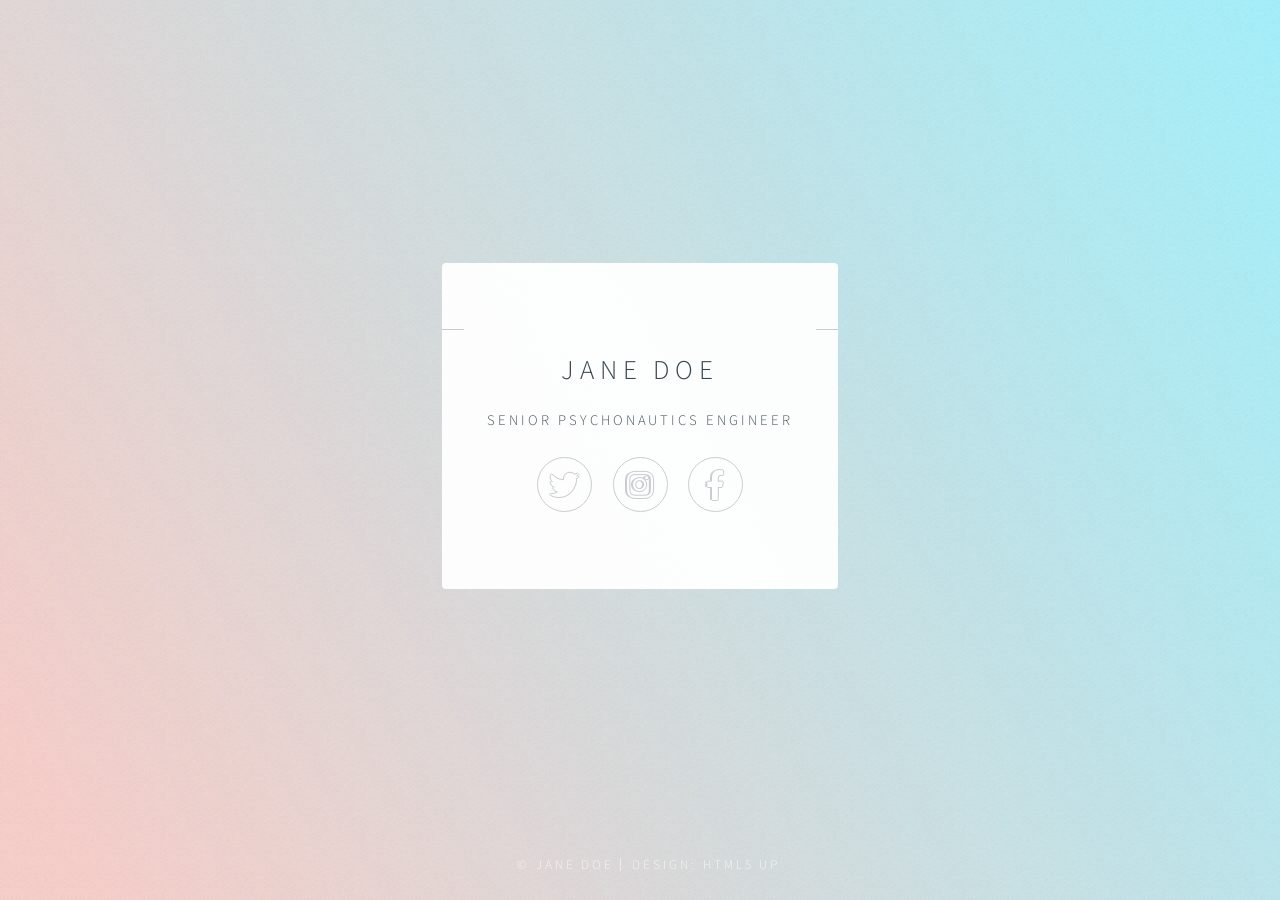
==== index.html @ b8e8668f "Add simple landing page template" ====
<!DOCTYPE HTML>
<!--
	Identity by HTML5 UP
	html5up.net | @ajlkn
	Free for personal and commercial use under the CCA 3.0 license (html5up.net/license)
-->
<html>
	<head>
		<title>Identity by HTML5 UP</title>
		<meta charset="utf-8" />
		<meta name="viewport" content="width=device-width, initial-scale=1, user-scalable=no" />
		<link rel="stylesheet" href="assets/css/main.css" />
		<noscript><link rel="stylesheet" href="assets/css/noscript.css" /></noscript>
	</head>
	<body class="is-preload">

		<!-- Wrapper -->
			<div id="wrapper">

				<!-- Main -->
					<section id="main">
						<header>
							<span class="avatar"><img src="images/avatar.jpg" alt="" /></span>
							<h1>Jane Doe</h1>
							<p>Senior Psychonautics Engineer</p>
						</header>
						<!--
						<hr />
						<h2>Extra Stuff!</h2>
						<form method="post" action="#">
							<div class="fields">
								<div class="field">
									<input type="text" name="name" id="name" placeholder="Name" />
								</div>
								<div class="field">
									<input type="email" name="email" id="email" placeholder="Email" />
								</div>
								<div class="field">
									<select name="department" id="department">
										<option value="">Department</option>
										<option value="sales">Sales</option>
										<option value="tech">Tech Support</option>
										<option value="null">/dev/null</option>
									</select>
								</div>
								<div class="field">
									<textarea name="message" id="message" placeholder="Message" rows="4"></textarea>
								</div>
								<div class="field">
									<input type="checkbox" id="human" name="human" /><label for="human">I'm a human</label>
								</div>
								<div class="field">
									<label>But are you a robot?</label>
									<input type="radio" id="robot_yes" name="robot" /><label for="robot_yes">Yes</label>
									<input type="radio" id="robot_no" name="robot" /><label for="robot_no">No</label>
								</div>
							</div>
							<ul class="actions special">
								<li><a href="#" class="button">Get Started</a></li>
							</ul>
						</form>
						<hr />
						-->
						<footer>
							<ul class="icons">
								<li><a href="#" class="icon brands fa-twitter">Twitter</a></li>
								<li><a href="#" class="icon brands fa-instagram">Instagram</a></li>
								<li><a href="#" class="icon brands fa-facebook-f">Facebook</a></li>
							</ul>
						</footer>
					</section>

				<!-- Footer -->
					<footer id="footer">
						<ul class="copyright">
							<li>&copy; Jane Doe</li><li>Design: <a href="http://html5up.net">HTML5 UP</a></li>
						</ul>
					</footer>

			</div>

		<!-- Scripts -->
			<script>
				if ('addEventListener' in window) {
					window.addEventListener('load', function() { document.body.className = document.body.className.replace(/\bis-preload\b/, ''); });
					document.body.className += (navigator.userAgent.match(/(MSIE|rv:11\.0)/) ? ' is-ie' : '');
				}
			</script>

	</body>
</html>
---- assets/css/main.css ----
@import url(fontawesome-all.min.css);
@import url("https://fonts.googleapis.com/css?family=Source+Sans+Pro:300");

/*
	Identity by HTML5 UP
	html5up.net | @ajlkn
	Free for personal and commercial use under the CCA 3.0 license (html5up.net/license)
*/

/* Icon (alt) */

	html, body, div, span, applet, object,
	iframe, h1, h2, h3, h4, h5, h6, p, blockquote,
	pre, a, abbr, acronym, address, big, cite,
	code, del, dfn, em, img, ins, kbd, q, s, samp,
	small, strike, strong, sub, sup, tt, var, b,
	u, i, center, dl, dt, dd, ol, ul, li, fieldset,
	form, label, legend, table, caption, tbody,
	tfoot, thead, tr, th, td, article, aside,
	canvas, details, embed, figure, figcaption,
	footer, header, hgroup, menu, nav, output, ruby,
	section, summary, time, mark, audio, video {
		margin: 0;
		padding: 0;
		border: 0;
		font-size: 100%;
		font: inherit;
		vertical-align: baseline;
	}

	article, aside, details, figcaption, figure,
	footer, header, hgroup, menu, nav, section {
		display: block;
	}

	body {
		line-height: 1;
	}

	ol, ul {
		list-style: none;
	}

	blockquote, q {
		quotes: none;
	}

		blockquote:before, blockquote:after, q:before, q:after {
			content: '';
			content: none;
		}

	table {
		border-collapse: collapse;
		border-spacing: 0;
	}

	body {
		-webkit-text-size-adjust: none;
	}

	mark {
		background-color: transparent;
		color: inherit;
	}

	input::-moz-focus-inner {
		border: 0;
		padding: 0;
	}

	input, select, textarea {
		-moz-appearance: none;
		-webkit-appearance: none;
		-ms-appearance: none;
		appearance: none;
	}

/* Basic */

	@media screen and (max-width: 480px) {

		html, body {
			min-width: 320px;
		}

	}

	html {
		box-sizing: border-box;
	}

	*, *:before, *:after {
		box-sizing: inherit;
	}

	body.is-preload *, body.is-preload *:before, body.is-preload *:after {
		-moz-animation: none !important;
		-webkit-animation: none !important;
		-ms-animation: none !important;
		animation: none !important;
		-moz-transition: none !important;
		-webkit-transition: none !important;
		-ms-transition: none !important;
		transition: none !important;
	}

	html {
		height: 100%;
	}

	body {
		height: 100%;
		background-color: #ffffff;
		background-image: url("images/overlay.png"), -moz-linear-gradient(60deg, rgba(255, 165, 150, 0.5) 5%, rgba(0, 228, 255, 0.35)), url("../../images/bg.jpg");
		background-image: url("images/overlay.png"), -webkit-linear-gradient(60deg, rgba(255, 165, 150, 0.5) 5%, rgba(0, 228, 255, 0.35)), url("../../images/bg.jpg");
		background-image: url("images/overlay.png"), -ms-linear-gradient(60deg, rgba(255, 165, 150, 0.5) 5%, rgba(0, 228, 255, 0.35)), url("../../images/bg.jpg");
		background-image: url("images/overlay.png"), linear-gradient(60deg, rgba(255, 165, 150, 0.5) 5%, rgba(0, 228, 255, 0.35)), url("../../images/bg.jpg");
		background-repeat: repeat,			no-repeat,			no-repeat;
		background-size: 100px 100px, cover,				cover;
		background-position: top left,		center center,		bottom center;
		background-attachment: fixed,			fixed,				fixed;
	}

		body:after {
			content: '';
			display: block;
			position: fixed;
			top: 0;
			left: 0;
			width: 100%;
			height: inherit;
			opacity: 0;
			z-index: 1;
			background-color: #ffffff;
			background-image: url("images/overlay.png"), -moz-linear-gradient(60deg, rgba(255, 165, 150, 0.5) 5%, rgba(0, 228, 255, 0.35));
			background-image: url("images/overlay.png"), -webkit-linear-gradient(60deg, rgba(255, 165, 150, 0.5) 5%, rgba(0, 228, 255, 0.35));
			background-image: url("images/overlay.png"), -ms-linear-gradient(60deg, rgba(255, 165, 150, 0.5) 5%, rgba(0, 228, 255, 0.35));
			background-image: url("images/overlay.png"), linear-gradient(60deg, rgba(255, 165, 150, 0.5) 5%, rgba(0, 228, 255, 0.35));
			background-repeat: repeat,			no-repeat;
			background-size: 100px 100px, cover;
			background-position: top left,		center center;
			-moz-transition: opacity 1.75s ease-out;
			-webkit-transition: opacity 1.75s ease-out;
			-ms-transition: opacity 1.75s ease-out;
			transition: opacity 1.75s ease-out;
		}

		body.is-preload:after {
			opacity: 1;
		}

/* Type */

	body, input, select, textarea {
		color: #414f57;
		font-family: "Source Sans Pro", Helvetica, sans-serif;
		font-size: 14pt;
		font-weight: 300;
		line-height: 2;
		letter-spacing: 0.2em;
		text-transform: uppercase;
	}

		@media screen and (max-width: 1680px) {

			body, input, select, textarea {
				font-size: 11pt;
			}

		}

		@media screen and (max-width: 480px) {

			body, input, select, textarea {
				font-size: 10pt;
				line-height: 1.75;
			}

		}

	a {
		-moz-transition: color 0.2s ease, border-color 0.2s ease;
		-webkit-transition: color 0.2s ease, border-color 0.2s ease;
		-ms-transition: color 0.2s ease, border-color 0.2s ease;
		transition: color 0.2s ease, border-color 0.2s ease;
		color: inherit;
		text-decoration: none;
	}

		a:before {
			-moz-transition: color 0.2s ease, text-shadow 0.2s ease;
			-webkit-transition: color 0.2s ease, text-shadow 0.2s ease;
			-ms-transition: color 0.2s ease, text-shadow 0.2s ease;
			transition: color 0.2s ease, text-shadow 0.2s ease;
		}

		a:hover {
			color: #ff7496;
		}

	strong, b {
		color: #313f47;
	}

	em, i {
		font-style: italic;
	}

	p {
		margin: 0 0 1.5em 0;
	}

	h1, h2, h3, h4, h5, h6 {
		color: #313f47;
		line-height: 1.5;
		margin: 0 0 0.75em 0;
	}

		h1 a, h2 a, h3 a, h4 a, h5 a, h6 a {
			color: inherit;
			text-decoration: none;
		}

	h1 {
		font-size: 1.85em;
		letter-spacing: 0.22em;
		margin: 0 0 0.525em 0;
	}

	h2 {
		font-size: 1.25em;
	}

	h3 {
		font-size: 1em;
	}

	h4 {
		font-size: 1em;
	}

	h5 {
		font-size: 1em;
	}

	h6 {
		font-size: 1em;
	}

	@media screen and (max-width: 480px) {

		h1 {
			font-size: 1.65em;
		}

	}

	sub {
		font-size: 0.8em;
		position: relative;
		top: 0.5em;
	}

	sup {
		font-size: 0.8em;
		position: relative;
		top: -0.5em;
	}

	hr {
		border: 0;
		border-bottom: solid 1px #c8cccf;
		margin: 3em 0;
	}

/* Form */

	form {
		margin: 0 0 1.5em 0;
	}

		form > :last-child {
			margin-bottom: 0;
		}

		form > .fields {
			display: -moz-flex;
			display: -webkit-flex;
			display: -ms-flex;
			display: flex;
			-moz-flex-wrap: wrap;
			-webkit-flex-wrap: wrap;
			-ms-flex-wrap: wrap;
			flex-wrap: wrap;
			width: calc(100% + 2.25em);
			margin: -1.125em 0 1.5em -1.125em;
		}

			form > .fields > .field {
				-moz-flex-grow: 0;
				-webkit-flex-grow: 0;
				-ms-flex-grow: 0;
				flex-grow: 0;
				-moz-flex-shrink: 0;
				-webkit-flex-shrink: 0;
				-ms-flex-shrink: 0;
				flex-shrink: 0;
				padding: 1.125em 0 0 1.125em;
				width: calc(100% - 1.125em);
			}

				form > .fields > .field.half {
					width: calc(50% - 0.5625em);
				}

				form > .fields > .field.third {
					width: calc(100%/3 - 0.375em);
				}

				form > .fields > .field.quarter {
					width: calc(25% - 0.28125em);
				}

		@media screen and (max-width: 480px) {

			form > .fields {
				width: calc(100% + 2.25em);
				margin: -1.125em 0 1.5em -1.125em;
			}

				form > .fields > .field {
					padding: 1.125em 0 0 1.125em;
					width: calc(100% - 1.125em);
				}

					form > .fields > .field.half {
						width: calc(100% - 1.125em);
					}

					form > .fields > .field.third {
						width: calc(100% - 1.125em);
					}

					form > .fields > .field.quarter {
						width: calc(100% - 1.125em);
					}

		}

	label {
		color: #313f47;
		display: block;
		font-size: 0.9em;
		margin: 0 0 0.75em 0;
	}

	input[type="text"],
	input[type="password"],
	input[type="email"],
	input[type="tel"],
	select,
	textarea {
		-moz-appearance: none;
		-webkit-appearance: none;
		-ms-appearance: none;
		appearance: none;
		border-radius: 4px;
		border: solid 1px #c8cccf;
		color: inherit;
		display: block;
		outline: 0;
		padding: 0 1em;
		text-decoration: none;
		width: 100%;
	}

		input[type="text"]:invalid,
		input[type="password"]:invalid,
		input[type="email"]:invalid,
		input[type="tel"]:invalid,
		select:invalid,
		textarea:invalid {
			box-shadow: none;
		}

		input[type="text"]:focus,
		input[type="password"]:focus,
		input[type="email"]:focus,
		input[type="tel"]:focus,
		select:focus,
		textarea:focus {
			border-color: #ff7496;
		}

	select {
		background-image: url("data:image/svg+xml;charset=utf8,%3Csvg xmlns='http://www.w3.org/2000/svg' width='40' height='40' preserveAspectRatio='none' viewBox='0 0 40 40'%3E%3Cpath d='M9.4,12.3l10.4,10.4l10.4-10.4c0.2-0.2,0.5-0.4,0.9-0.4c0.3,0,0.6,0.1,0.9,0.4l3.3,3.3c0.2,0.2,0.4,0.5,0.4,0.9 c0,0.4-0.1,0.6-0.4,0.9L20.7,31.9c-0.2,0.2-0.5,0.4-0.9,0.4c-0.3,0-0.6-0.1-0.9-0.4L4.3,17.3c-0.2-0.2-0.4-0.5-0.4-0.9 c0-0.4,0.1-0.6,0.4-0.9l3.3-3.3c0.2-0.2,0.5-0.4,0.9-0.4S9.1,12.1,9.4,12.3z' fill='%23c8cccf' /%3E%3C/svg%3E");
		background-size: 1.25rem;
		background-repeat: no-repeat;
		background-position: calc(100% - 1rem) center;
		height: 2.75em;
		padding-right: 2.75em;
		text-overflow: ellipsis;
	}

		select option {
			color: #313f47;
			background: #ffffff;
		}

		select:focus::-ms-value {
			background-color: transparent;
		}

		select::-ms-expand {
			display: none;
		}

	input[type="text"],
	input[type="password"],
	input[type="email"],
	select {
		height: 2.75em;
	}

	textarea {
		padding: 0.75em 1em;
	}

	input[type="checkbox"],
	input[type="radio"] {
		-moz-appearance: none;
		-webkit-appearance: none;
		-ms-appearance: none;
		appearance: none;
		display: block;
		float: left;
		margin-right: -2em;
		opacity: 0;
		width: 1em;
		z-index: -1;
	}

		input[type="checkbox"] + label,
		input[type="radio"] + label {
			text-decoration: none;
			color: #414f57;
			cursor: pointer;
			display: inline-block;
			font-size: 1em;
			font-weight: 300;
			padding-left: 2.4em;
			padding-right: 0.75em;
			position: relative;
		}

			input[type="checkbox"] + label:before,
			input[type="radio"] + label:before {
				-moz-osx-font-smoothing: grayscale;
				-webkit-font-smoothing: antialiased;
				display: inline-block;
				font-style: normal;
				font-variant: normal;
				text-rendering: auto;
				line-height: 1;
				text-transform: none !important;
				font-family: 'Font Awesome 5 Free';
				font-weight: 900;
			}

			input[type="checkbox"] + label:before,
			input[type="radio"] + label:before {
				border-radius: 4px;
				border: solid 1px #c8cccf;
				content: '';
				display: inline-block;
				font-size: 0.8em;
				height: 2.0625em;
				left: 0;
				line-height: 2.0625em;
				position: absolute;
				text-align: center;
				top: 0.15em;
				width: 2.0625em;
			}

		input[type="checkbox"]:checked + label:before,
		input[type="radio"]:checked + label:before {
			color: #ff7496;
			content: '\f00c';
		}

		input[type="checkbox"]:focus + label:before,
		input[type="radio"]:focus + label:before {
			border-color: #ff7496;
		}

	input[type="checkbox"] + label:before {
		border-radius: 4px;
	}

	input[type="radio"] + label:before {
		border-radius: 100%;
	}

	::-webkit-input-placeholder {
		color: #616f77 !important;
		opacity: 1.0;
	}

	:-moz-placeholder {
		color: #616f77 !important;
		opacity: 1.0;
	}

	::-moz-placeholder {
		color: #616f77 !important;
		opacity: 1.0;
	}

	:-ms-input-placeholder {
		color: #616f77 !important;
		opacity: 1.0;
	}

/* Icon */

	.icon {
		text-decoration: none;
		position: relative;
		border-bottom: none;
	}

		.icon:before {
			-moz-osx-font-smoothing: grayscale;
			-webkit-font-smoothing: antialiased;
			display: inline-block;
			font-style: normal;
			font-variant: normal;
			text-rendering: auto;
			line-height: 1;
			text-transform: none !important;
			font-family: 'Font Awesome 5 Free';
			font-weight: 400;
		}

		.icon > .label {
			display: none;
		}

		.icon:before {
			line-height: inherit;
		}

		.icon.solid:before {
			font-weight: 900;
		}

		.icon.brands:before {
			font-family: 'Font Awesome 5 Brands';
		}

/* List */

	ol {
		list-style: decimal;
		margin: 0 0 1.5em 0;
		padding-left: 1.25em;
	}

		ol li {
			padding-left: 0.25em;
		}

	ul {
		list-style: disc;
		margin: 0 0 1.5em 0;
		padding-left: 1em;
	}

		ul li {
			padding-left: 0.5em;
		}

		ul.alt {
			list-style: none;
			padding-left: 0;
		}

			ul.alt li {
				border-top: solid 1px #c8cccf;
				padding: 0.5em 0;
			}

				ul.alt li:first-child {
					border-top: 0;
					padding-top: 0;
				}

	dl {
		margin: 0 0 1.5em 0;
	}

		dl dt {
			display: block;
			margin: 0 0 0.75em 0;
		}

		dl dd {
			margin-left: 1.5em;
		}

/* Actions */

	ul.actions {
		display: -moz-flex;
		display: -webkit-flex;
		display: -ms-flex;
		display: flex;
		cursor: default;
		list-style: none;
		margin-left: -0.75em;
		padding-left: 0;
	}

		ul.actions li {
			padding: 0 0 0 0.75em;
			vertical-align: middle;
		}

		ul.actions.special {
			-moz-justify-content: center;
			-webkit-justify-content: center;
			-ms-justify-content: center;
			justify-content: center;
			width: 100%;
			margin-left: 0;
		}

			ul.actions.special li:first-child {
				padding-left: 0;
			}

		ul.actions.stacked {
			-moz-flex-direction: column;
			-webkit-flex-direction: column;
			-ms-flex-direction: column;
			flex-direction: column;
			margin-left: 0;
		}

			ul.actions.stacked li {
				padding: 0.975em 0 0 0;
			}

				ul.actions.stacked li:first-child {
					padding-top: 0;
				}

		ul.actions.fit {
			width: calc(100% + 0.75em);
		}

			ul.actions.fit li {
				-moz-flex-grow: 1;
				-webkit-flex-grow: 1;
				-ms-flex-grow: 1;
				flex-grow: 1;
				-moz-flex-shrink: 1;
				-webkit-flex-shrink: 1;
				-ms-flex-shrink: 1;
				flex-shrink: 1;
				width: 100%;
			}

				ul.actions.fit li > * {
					width: 100%;
				}

			ul.actions.fit.stacked {
				width: 100%;
			}

		@media screen and (max-width: 480px) {

			ul.actions:not(.fixed) {
				-moz-flex-direction: column;
				-webkit-flex-direction: column;
				-ms-flex-direction: column;
				flex-direction: column;
				margin-left: 0;
				width: 100% !important;
			}

				ul.actions:not(.fixed) li {
					-moz-flex-grow: 1;
					-webkit-flex-grow: 1;
					-ms-flex-grow: 1;
					flex-grow: 1;
					-moz-flex-shrink: 1;
					-webkit-flex-shrink: 1;
					-ms-flex-shrink: 1;
					flex-shrink: 1;
					padding: 0.75em 0 0 0;
					text-align: center;
					width: 100%;
				}

					ul.actions:not(.fixed) li > * {
						width: 100%;
					}

					ul.actions:not(.fixed) li:first-child {
						padding-top: 0;
					}

					ul.actions:not(.fixed) li input[type="submit"],
					ul.actions:not(.fixed) li input[type="reset"],
					ul.actions:not(.fixed) li input[type="button"],
					ul.actions:not(.fixed) li button,
					ul.actions:not(.fixed) li .button {
						width: 100%;
					}

						ul.actions:not(.fixed) li input[type="submit"].icon:before,
						ul.actions:not(.fixed) li input[type="reset"].icon:before,
						ul.actions:not(.fixed) li input[type="button"].icon:before,
						ul.actions:not(.fixed) li button.icon:before,
						ul.actions:not(.fixed) li .button.icon:before {
							margin-left: -0.5rem;
						}

		}

/* Icons */

	ul.icons {
		cursor: default;
		list-style: none;
		padding-left: 0;
		margin-top: -0.675em;
	}

		ul.icons li {
			display: inline-block;
			padding: 0.675em 0.5em;
		}

			ul.icons li a {
				text-decoration: none;
				position: relative;
				display: block;
				width: 3.75em;
				height: 3.75em;
				border-radius: 100%;
				border: solid 1px #c8cccf;
				line-height: 3.75em;
				overflow: hidden;
				text-align: center;
				text-indent: 3.75em;
				white-space: nowrap;
			}

				ul.icons li a:before {
					-moz-osx-font-smoothing: grayscale;
					-webkit-font-smoothing: antialiased;
					display: inline-block;
					font-style: normal;
					font-variant: normal;
					text-rendering: auto;
					line-height: 1;
					text-transform: none !important;
					font-family: 'Font Awesome 5 Free';
					font-weight: 400;
				}

				ul.icons li a:before {
					color: #ffffff;
					text-shadow: 1.25px 0px 0px #c8cccf, -1.25px 0px 0px #c8cccf, 0px 1.25px 0px #c8cccf, 0px -1.25px 0px #c8cccf;
				}

				ul.icons li a:hover:before {
					text-shadow: 1.25px 0px 0px #ff7496, -1.25px 0px 0px #ff7496, 0px 1.25px 0px #ff7496, 0px -1.25px 0px #ff7496;
				}

				ul.icons li a:before {
					position: absolute;
					top: 0;
					left: 0;
					width: inherit;
					height: inherit;
					font-size: 1.85rem;
					line-height: inherit;
					text-align: center;
					text-indent: 0;
				}

				ul.icons li a:hover {
					border-color: #ff7496;
				}

		@media screen and (max-width: 480px) {

			ul.icons li a:before {
				font-size: 1.5rem;
			}

		}

/* Button */

	input[type="submit"],
	input[type="reset"],
	input[type="button"],
	button,
	.button {
		-moz-appearance: none;
		-webkit-appearance: none;
		-ms-appearance: none;
		appearance: none;
		-moz-transition: background-color 0.2s ease-in-out, border-color 0.2s ease-in-out, color 0.2s ease-in-out;
		-webkit-transition: background-color 0.2s ease-in-out, border-color 0.2s ease-in-out, color 0.2s ease-in-out;
		-ms-transition: background-color 0.2s ease-in-out, border-color 0.2s ease-in-out, color 0.2s ease-in-out;
		transition: background-color 0.2s ease-in-out, border-color 0.2s ease-in-out, color 0.2s ease-in-out;
		display: inline-block;
		height: 2.75em;
		line-height: 2.75em;
		padding: 0 1.5em;
		background-color: transparent;
		border-radius: 4px;
		border: solid 1px #c8cccf;
		color: #414f57 !important;
		cursor: pointer;
		text-align: center;
		text-decoration: none;
		white-space: nowrap;
	}

		input[type="submit"]:hover,
		input[type="reset"]:hover,
		input[type="button"]:hover,
		button:hover,
		.button:hover {
			border-color: #ff7496;
			color: #ff7496 !important;
		}

		input[type="submit"].icon,
		input[type="reset"].icon,
		input[type="button"].icon,
		button.icon,
		.button.icon {
			padding-left: 1.35em;
		}

			input[type="submit"].icon:before,
			input[type="reset"].icon:before,
			input[type="button"].icon:before,
			button.icon:before,
			.button.icon:before {
				margin-right: 0.5em;
			}

		input[type="submit"].fit,
		input[type="reset"].fit,
		input[type="button"].fit,
		button.fit,
		.button.fit {
			width: 100%;
		}

		input[type="submit"].small,
		input[type="reset"].small,
		input[type="button"].small,
		button.small,
		.button.small {
			font-size: 0.8em;
		}

		input[type="submit"].large,
		input[type="reset"].large,
		input[type="button"].large,
		button.large,
		.button.large {
			font-size: 1.35em;
		}

		input[type="submit"].disabled, input[type="submit"]:disabled,
		input[type="reset"].disabled,
		input[type="reset"]:disabled,
		input[type="button"].disabled,
		input[type="button"]:disabled,
		button.disabled,
		button:disabled,
		.button.disabled,
		.button:disabled {
			pointer-events: none;
			opacity: 0.5;
		}

/* Main */

	#main {
		-moz-transform-origin: 50% 50%;
		-webkit-transform-origin: 50% 50%;
		-ms-transform-origin: 50% 50%;
		transform-origin: 50% 50%;
		-moz-transform: rotateX(0deg);
		-webkit-transform: rotateX(0deg);
		-ms-transform: rotateX(0deg);
		transform: rotateX(0deg);
		-moz-transition: opacity 1s ease, -moz-transform 1s ease;
		-webkit-transition: opacity 1s ease, -webkit-transform 1s ease;
		-ms-transition: opacity 1s ease, -ms-transform 1s ease;
		transition: opacity 1s ease, transform 1s ease;
		padding: 4.5em 3em 3em 3em ;
		background: #ffffff;
		border-radius: 4px;
		cursor: default;
		max-width: 100%;
		opacity: 0.95;
		position: relative;
		text-align: center;
		width: 27em;
	}

		#main .avatar {
			position: relative;
			display: block;
			margin-bottom: 1.5em;
		}

			#main .avatar img {
				display: block;
				margin: 0 auto;
				border-radius: 100%;
				box-shadow: 0 0 0 1.5em #ffffff;
			}

			#main .avatar:before {
				content: '';
				display: block;
				position: absolute;
				top: 50%;
				left: -3em;
				width: calc(100% + 6em);
				height: 1px;
				z-index: -1;
				background: #c8cccf;
			}

		@media screen and (max-width: 480px) {

			#main {
				padding: 4em 2em 2.5em 2em ;
				width: 100%;
			}

				#main .avatar:before {
					left: -2em;
					width: calc(100% + 4em);
				}

		}

		body.is-preload #main {
			-moz-transform: rotateX(15deg);
			-webkit-transform: rotateX(15deg);
			-ms-transform: rotateX(15deg);
			transform: rotateX(15deg);
			opacity: 0;
		}

/* Footer */

	#footer {
		-moz-align-self: -moz-flex-end;
		-webkit-align-self: -webkit-flex-end;
		-ms-align-self: -ms-flex-end;
		align-self: flex-end;
		width: 100%;
		padding: 1.5em 0 0 0;
		color: rgba(255, 255, 255, 0.75);
		cursor: default;
		text-align: center;
	}

		#footer .copyright {
			margin: 0;
			padding: 0;
			font-size: 0.9em;
			list-style: none;
		}

			#footer .copyright li {
				display: inline-block;
				margin: 0 0 0 0.45em;
				padding: 0 0 0 0.85em;
				border-left: solid 1px rgba(255, 255, 255, 0.5);
				line-height: 1;
			}

				#footer .copyright li:first-child {
					border-left: 0;
				}

/* Wrapper */

	#wrapper {
		display: -moz-flex;
		display: -webkit-flex;
		display: -ms-flex;
		display: flex;
		-moz-align-items: center;
		-webkit-align-items: center;
		-ms-align-items: center;
		align-items: center;
		-moz-justify-content: space-between;
		-webkit-justify-content: space-between;
		-ms-justify-content: space-between;
		justify-content: space-between;
		-moz-flex-direction: column;
		-webkit-flex-direction: column;
		-ms-flex-direction: column;
		flex-direction: column;
		-moz-perspective: 1000px;
		-webkit-perspective: 1000px;
		-ms-perspective: 1000px;
		perspective: 1000px;
		position: relative;
		min-height: 100%;
		padding: 1.5em;
		z-index: 2;
	}

		#wrapper > * {
			z-index: 1;
		}

		#wrapper:before {
			content: '';
			display: block;
		}

		@media screen and (max-width: 360px) {

			#wrapper {
				padding: 0.75em;
			}

		}

		body.is-ie #wrapper {
			height: 100%;
		}
---- assets/css/noscript.css ----
/*
	Identity by HTML5 UP
	html5up.net | @ajlkn
	Free for personal and commercial use under the CCA 3.0 license (html5up.net/license)
*/

/* Basic */

	body:after {
		display: none;
	}

/* Main */

	#main {
		-moz-transform: none !important;
		-webkit-transform: none !important;
		-ms-transform: none !important;
		transform: none !important;
		opacity: 1 !important;
	}
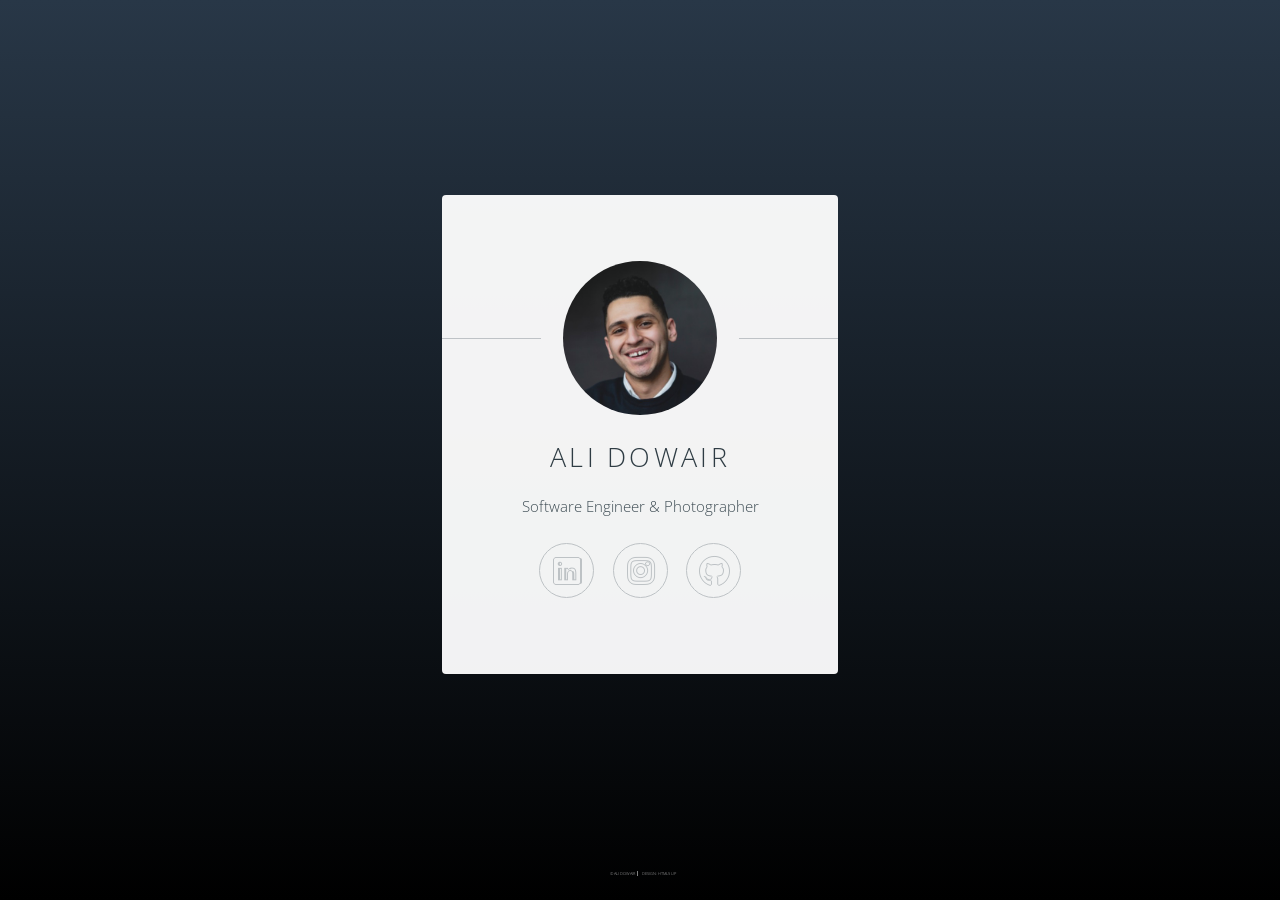
==== commit c3ffeb6a: "Customize Simple Landing Page This commit: - Changes name and description - Removes stock background" ====
--- a/index.html
+++ b/index.html
@@ -5,26 +5,29 @@
 	Free for personal and commercial use under the CCA 3.0 license (html5up.net/license)
 -->
 <html>
-	<head>
-		<title>Identity by HTML5 UP</title>
-		<meta charset="utf-8" />
-		<meta name="viewport" content="width=device-width, initial-scale=1, user-scalable=no" />
-		<link rel="stylesheet" href="assets/css/main.css" />
-		<noscript><link rel="stylesheet" href="assets/css/noscript.css" /></noscript>
-	</head>
-	<body class="is-preload">
 
-		<!-- Wrapper -->
-			<div id="wrapper">
+<head>
+	<title>Ali Dowair</title>
+	<meta charset="utf-8" />
+	<meta name="viewport" content="width=device-width, initial-scale=1, user-scalable=no" />
+	<link rel="stylesheet" href="assets/css/main.css" />
+	<noscript>
+		<link rel="stylesheet" href="assets/css/noscript.css" /></noscript>
+</head>
 
-				<!-- Main -->
-					<section id="main">
-						<header>
-							<span class="avatar"><img src="images/avatar.jpg" alt="" /></span>
-							<h1>Jane Doe</h1>
-							<p>Senior Psychonautics Engineer</p>
-						</header>
-						<!--
+<body class="is-preload">
+
+	<!-- Wrapper -->
+	<div id="wrapper">
+
+		<!-- Main -->
+		<section id="main">
+			<header>
+				<span class="avatar"><img src="images/avatar.jpg" alt="A picture of Ali" /></span>
+				<h1>Ali Dowair</h1>
+				<p>Software Engineer & Photographer</p>
+			</header>
+			<!--
 						<hr />
 						<h2>Extra Stuff!</h2>
 						<form method="post" action="#">
@@ -61,31 +64,36 @@
 						</form>
 						<hr />
 						-->
-						<footer>
-							<ul class="icons">
-								<li><a href="#" class="icon brands fa-twitter">Twitter</a></li>
-								<li><a href="#" class="icon brands fa-instagram">Instagram</a></li>
-								<li><a href="#" class="icon brands fa-facebook-f">Facebook</a></li>
-							</ul>
-						</footer>
-					</section>
+			<footer>
+				<ul class="icons">
+					<li><a href="https://www.linkedin.com/in/alidowair/" class="icon brands fa-linkedin">Linkedin</a>
+					</li>
+					<li><a href="https://www.instagram.com/dowairshoots/" class="icon brands fa-instagram">Instagram</a>
+					</li>
+					<li><a href="https://github.com/adowair/" class="icon brands fa-github">Github</a>
+					</li>
+				</ul>
+			</footer>
+		</section>
 
-				<!-- Footer -->
-					<footer id="footer">
-						<ul class="copyright">
-							<li>&copy; Jane Doe</li><li>Design: <a href="http://html5up.net">HTML5 UP</a></li>
-						</ul>
-					</footer>
+		<!-- Footer -->
+		<footer id="footer">
+			<ul class="copyright">
+				<li>&copy; Ali Dowair</li>
+				<li>Design: <a href="http://html5up.net">HTML5 UP</a></li>
+			</ul>
+		</footer>
 
-			</div>
+	</div>
 
-		<!-- Scripts -->
-			<script>
-				if ('addEventListener' in window) {
-					window.addEventListener('load', function() { document.body.className = document.body.className.replace(/\bis-preload\b/, ''); });
-					document.body.className += (navigator.userAgent.match(/(MSIE|rv:11\.0)/) ? ' is-ie' : '');
-				}
-			</script>
+	<!-- Scripts -->
+	<script>
+		if ('addEventListener' in window) {
+			window.addEventListener('load', function () { document.body.className = document.body.className.replace(/\bis-preload\b/, ''); });
+			document.body.className += (navigator.userAgent.match(/(MSIE|rv:11\.0)/) ? ' is-ie' : '');
+		}
+	</script>
 
-	</body>
+</body>
+
 </html>
--- a/assets/css/main.css
+++ b/assets/css/main.css
@@ -1,10 +1,11 @@
 @import url(fontawesome-all.min.css);
 @import url("https://fonts.googleapis.com/css?family=Source+Sans+Pro:300");
-
-/*
-	Identity by HTML5 UP
-	html5up.net | @ajlkn
-	Free for personal and commercial use under the CCA 3.0 license (html5up.net/license)
+@import url('https://fonts.googleapis.com/css2?family=Open+Sans&display=swap');
+
+/*
+	Identity by HTML5 UP
+	html5up.net | @ajlkn
+	Free for personal and commercial use under the CCA 3.0 license (html5up.net/license)
 */
 
 /* Icon (alt) */
@@ -111,15 +112,8 @@
 
 	body {
 		height: 100%;
-		background-color: #ffffff;
-		background-image: url("images/overlay.png"), -moz-linear-gradient(60deg, rgba(255, 165, 150, 0.5) 5%, rgba(0, 228, 255, 0.35)), url("../../images/bg.jpg");
-		background-image: url("images/overlay.png"), -webkit-linear-gradient(60deg, rgba(255, 165, 150, 0.5) 5%, rgba(0, 228, 255, 0.35)), url("../../images/bg.jpg");
-		background-image: url("images/overlay.png"), -ms-linear-gradient(60deg, rgba(255, 165, 150, 0.5) 5%, rgba(0, 228, 255, 0.35)), url("../../images/bg.jpg");
-		background-image: url("images/overlay.png"), linear-gradient(60deg, rgba(255, 165, 150, 0.5) 5%, rgba(0, 228, 255, 0.35)), url("../../images/bg.jpg");
-		background-repeat: repeat,			no-repeat,			no-repeat;
-		background-size: 100px 100px, cover,				cover;
-		background-position: top left,		center center,		bottom center;
-		background-attachment: fixed,			fixed,				fixed;
+		background: rgb(0,0,0);
+		background: linear-gradient(0deg, rgba(0,0,0,1) 0%, rgba(40,55,71,1) 100%);
 	}
 
 		body:after {
@@ -132,18 +126,8 @@
 			height: inherit;
 			opacity: 0;
 			z-index: 1;
-			background-color: #ffffff;
-			background-image: url("images/overlay.png"), -moz-linear-gradient(60deg, rgba(255, 165, 150, 0.5) 5%, rgba(0, 228, 255, 0.35));
-			background-image: url("images/overlay.png"), -webkit-linear-gradient(60deg, rgba(255, 165, 150, 0.5) 5%, rgba(0, 228, 255, 0.35));
-			background-image: url("images/overlay.png"), -ms-linear-gradient(60deg, rgba(255, 165, 150, 0.5) 5%, rgba(0, 228, 255, 0.35));
-			background-image: url("images/overlay.png"), linear-gradient(60deg, rgba(255, 165, 150, 0.5) 5%, rgba(0, 228, 255, 0.35));
-			background-repeat: repeat,			no-repeat;
-			background-size: 100px 100px, cover;
-			background-position: top left,		center center;
-			-moz-transition: opacity 1.75s ease-out;
-			-webkit-transition: opacity 1.75s ease-out;
-			-ms-transition: opacity 1.75s ease-out;
-			transition: opacity 1.75s ease-out;
+			background: rgb(0,0,0);
+			background: linear-gradient(0deg, rgba(0,0,0,1) 0%, rgba(40,55,71,1) 100%);
 		}
 
 		body.is-preload:after {
@@ -154,11 +138,10 @@
 
 	body, input, select, textarea {
 		color: #414f57;
-		font-family: "Source Sans Pro", Helvetica, sans-serif;
+		font-family: "Open Sans", sans-serif;
 		font-size: 14pt;
 		font-weight: 300;
 		line-height: 2;
-		letter-spacing: 0.2em;
 		text-transform: uppercase;
 	}
 
@@ -209,6 +192,7 @@
 
 	p {
 		margin: 0 0 1.5em 0;
+		text-transform: none;
 	}
 
 	h1, h2, h3, h4, h5, h6 {
@@ -224,7 +208,7 @@
 
 	h1 {
 		font-size: 1.85em;
-		letter-spacing: 0.22em;
+		letter-spacing: 0.12em;
 		margin: 0 0 0.525em 0;
 	}
 
@@ -931,6 +915,7 @@
 		}
 
 			#main .avatar img {
+				max-width: 50%;
 				display: block;
 				margin: 0 auto;
 				border-radius: 100%;
@@ -988,7 +973,7 @@
 		#footer .copyright {
 			margin: 0;
 			padding: 0;
-			font-size: 0.9em;
+			font-size: 0.3em;
 			list-style: none;
 		}
 
